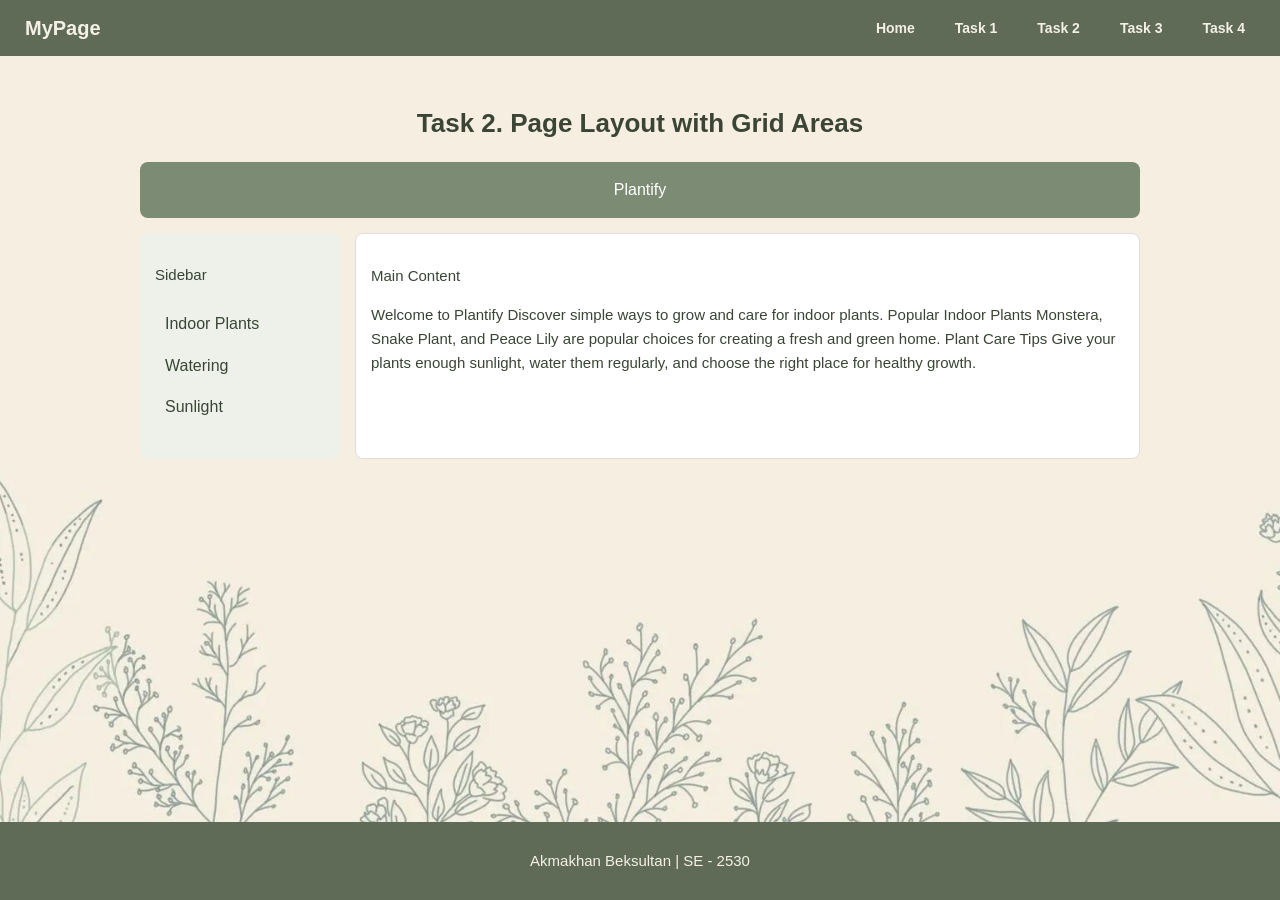
==== task2.html @ cc82477f "Add files via upload" ====
<!DOCTYPE html>
<html lang="en">
<head>
  <meta charset="UTF-8">
  <title>Task 2 - Page Layout with Grid</title>
  <link rel="stylesheet" href="style.css">
</head>
<body>

  <header>
    <div class="logo">MyPage</div>
    <nav>
      <ul>
        <li><a href="task0.html">Home</a></li>
        <li><a href="task1.html">Task 1</a></li>
        <li><a href="task2.html">Task 2</a></li>
        <li><a href="task3.html">Task 3</a></li>
        <li><a href="task4.html">Task 4</a></li>
      </ul>
    </nav>
  </header>

  <main>
    <h1>Task 2. Page Layout with Grid Areas</h1>

    <div class="grid-layout">

      <div class="grid-header">Plantify</div>

      <div class="grid-sidebar">
        <p>Sidebar</p>
        <ul>
          <li><a href="https://www.rhs.org.uk/plants"> Indoor Plants</a></li>
          <li><a href="https://www.rhs.org.uk/houseplants/watering">Watering</a></li>
          <li><a href="https://www.rhs.org.uk/houseplants/light">Sunlight</a></li>
        </ul>
      </div>

      <div class="grid-main">
        <p>Main Content</p>
        <p>Welcome to Plantify
        Discover simple ways to grow and care for indoor plants.
        
        Popular Indoor Plants
        Monstera, Snake Plant, and Peace Lily are popular choices for creating a fresh and green home.
        
        Plant Care Tips
        Give your plants enough sunlight, water them regularly, and choose the right place for healthy growth.</p>
  </main>

  <footer>
    <p> Akmakhan Beksultan | SE - 2530</p>
  </footer>

</body>
</html>
---- style.css ----
/* Assignment 2 - Advanced CSS (Flexbox & Grid) */
/* Student: Write your full name */
/* Group: Write your group */

html {
  height: 100%;
}

body {
  min-height: 100%;
  display: flex;
  flex-direction: column;
  margin: 0;
  padding: 0;
  font-family: 'Segoe UI', Arial, sans-serif;
  line-height: 1.6;
  color: #3a4535;
  background-color: #e8dfc8;
  background-image: url('i.jfif');
  background-size: cover;
  background-position: center;
  background-repeat: no-repeat;
  background-attachment: fixed;
}

/* ===== Task 0: Navigation Bar (Flexbox) ===== */

header {
  display: flex;
  flex-direction: row;
  justify-content: space-between;
  align-items: center;
  background-color: #5f6b56;
  padding: 12px 25px;
}

.logo {
  color: #f4f0e6;
  font-size: 20px;
  font-weight: bold;
  text-decoration: none;
}

nav ul {
  display: flex;
  flex-direction: row;
  align-items: center;
  gap: 20px;
  list-style: none;
  margin: 0;
  padding: 0;
}

nav ul li a {
  color: #f4f0e6;
  text-decoration: none;
  font-size: 14px;
  font-weight: bold;
  padding: 6px 10px;
}

nav ul li a:hover {
  background-color: #7c8b74;
  border-radius: 5px;
}

/* ===== Page content wrapper ===== */

main {
  flex-grow: 1;
  display: flex;
  flex-direction: column;
  align-items: center;
  padding: 30px 20px;
}

.page-card {
  background-color: #ffffff;
  border: 1px solid #eeeeee;
  border-radius: 10px;
  box-shadow: 0 2px 8px rgba(0, 0, 0, 0.1);
  padding: 25px 30px;
  max-width: 600px;
  width: 100%;
  text-align: center;
  box-sizing: border-box;
}

h1 {
  text-align: center;
  font-size: 26px;
  color: #3a4535;
}

p {
  font-size: 15px;
  line-height: 1.6;
}

button {
  padding: 8px 18px;
  background-color: #5f6b56;
  color: #ffffff;
  border: none;
  border-radius: 6px;
  font-size: 14px;
  cursor: pointer;
}

button:hover {
  background-color: #3a4535;
}

footer {
  text-align: center;
  padding: 12px;
  background-color: #5f6b56;
  color: #f4f0e6;
}

/* ===== Task 1: Card Row (Flexbox) ===== */

.card-container {
  display: flex;
  flex-direction: row;
  justify-content: center;
  align-items: stretch;
  flex-wrap: wrap;
  gap: 20px;
  max-width: 1000px;
  width: 100%;
}
.card {
  width: 430px;
  min-height: 430px;
}

.card {
  display: flex;
  flex-direction: column;
  align-items: center;
  flex-basis: 250px;
  flex-grow: 1;
  background-color: #ffffff;
  border: 1px solid #dddddd;
  border-radius: 10px;
  padding: 15px;
  text-align: center;
  box-shadow: 0 2px 8px rgba(0, 0, 0, 0.1);
}

.card img {
  width: 100%;
  height: 190px;
  border-radius: 8px;
}

.card:hover {
  transform: translateY(-6px);
  box-shadow: 0 6px 14px rgba(0, 0, 0, 0.15);
}

/* ===== Task 2: Page Layout (Grid) ===== */

.grid-layout {
  display: grid;
  grid-template-columns: 200px 1fr;
  grid-template-rows: auto 1fr auto;
  grid-template-areas:
    "header header"
    "sidebar main"
    "footer footer";
  gap: 15px;
  max-width: 1000px;
  width: 100%;
}

.grid-header {
  grid-area: header;
  background-color: #7c8b74;
  color: #ffffff;
  padding: 15px;
  border-radius: 8px;
  text-align: center;
}

.grid-sidebar {
  grid-area: sidebar;
  background-color: #eef1e9;
  padding: 15px;
  border-radius: 8px;
}

.grid-sidebar ul {
  list-style: none;
  padding: 0;
}

.grid-sidebar a {
  display: block;
  padding: 8px 10px;
  color: #3a4535;
  text-decoration: none;
  border-radius: 6px;
}

.grid-sidebar a:hover {
  background-color: #7c8b74;
  color: #ffffff;
}

.grid-main {
  grid-area: main;
  background-color: #ffffff;
  border: 1px solid #dddddd;
  padding: 15px;
  border-radius: 8px;
}

.grid-footer {
  grid-area: footer;
  background-color: #7c8b74;
  color: #ffffff;
  padding: 15px;
  border-radius: 8px;
  text-align: center;
}

/* ===== Task 3: Image Gallery (Grid) ===== */

.gallery {
  display: grid;
  grid-template-columns: repeat(3, 1fr);
  gap: 15px;
  max-width: 900px;
  width: 100%;
}

.gallery-item {
  position: relative;
  border-radius: 8px;
  overflow: hidden;
}

.gallery-item img {
  width: 100%;
  height: 150px;
  border-radius: 8px;
}

.gallery-caption {
  display: none;
  position: absolute;
  bottom: 0;
  left: 0;
  width: 100%;
  background-color: rgba(58, 69, 53, 0.75);
  color: #ffffff;
  text-align: center;
  padding: 6px 0;
}

.gallery-item:hover .gallery-caption {
  display: block;
}

/* ===== Task 4: Portfolio Page (Flexbox + Grid) ===== */

.portfolio-layout {
  display: grid;
  grid-template-columns: 2fr 1fr;
  gap: 20px;
  max-width: 1000px;
  width: 100%;
}

.portfolio-projects {
  display: flex;
  flex-direction: column;
  gap: 15px;
}

.project-card {
  display: flex;
  flex-direction: column;
  align-items: flex-start;
  background-color: #ffffff;
  border: 1px solid #dddddd;
  border-radius: 10px;
  padding: 15px;
  box-shadow: 0 2px 8px rgba(0, 0, 0, 0.1);
}

.portfolio-info {
  background-color: #eef1e9;
  border-radius: 10px;
  padding: 15px;
  align-self: flex-start;
}
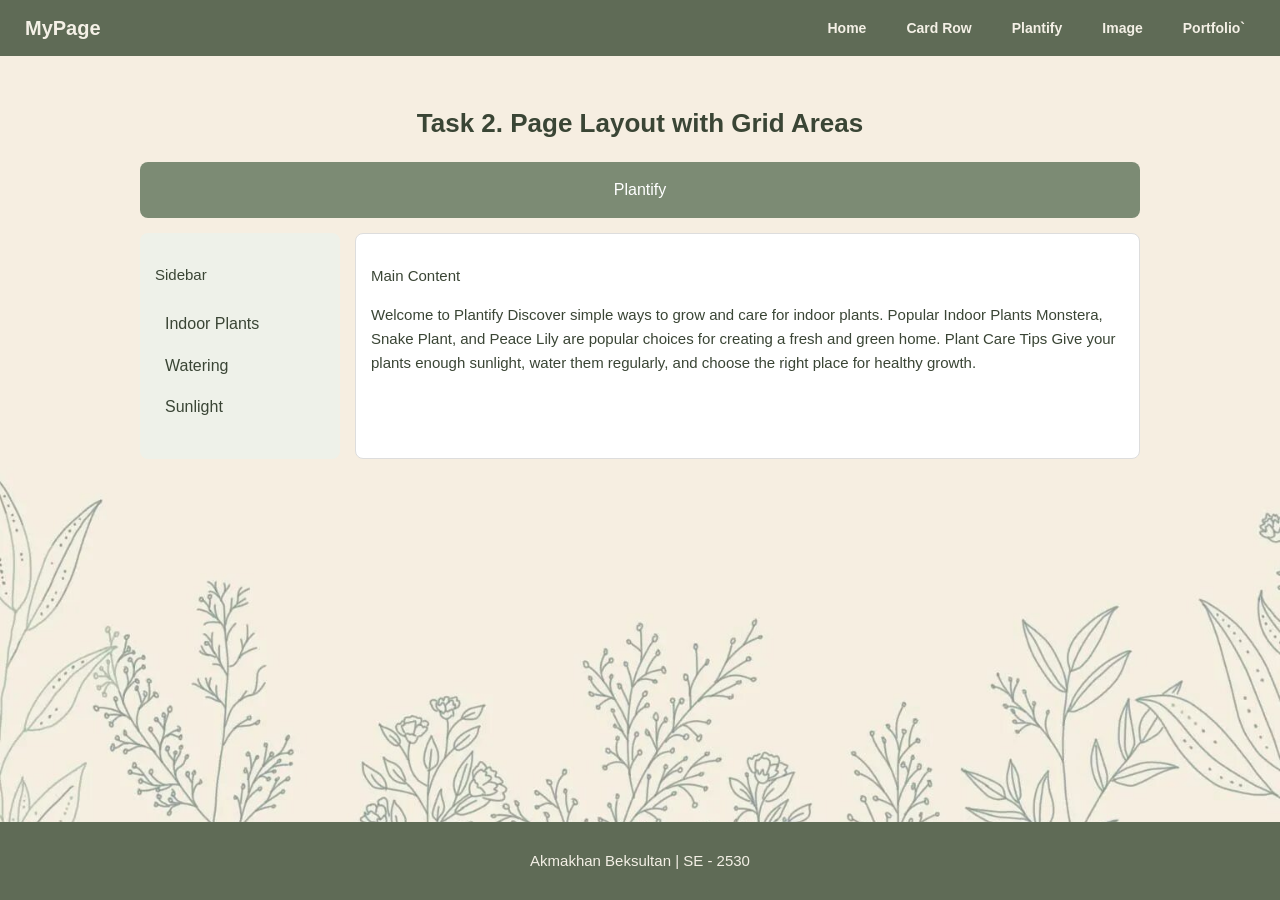
==== commit 73206f4c: "Fix navigation links and update HTML structure" ====
--- a/task2.html
+++ b/task2.html
@@ -11,11 +11,11 @@
     <div class="logo">MyPage</div>
     <nav>
       <ul>
-        <li><a href="task0.html">Home</a></li>
-        <li><a href="task1.html">Task 1</a></li>
-        <li><a href="task2.html">Task 2</a></li>
-        <li><a href="task3.html">Task 3</a></li>
-        <li><a href="task4.html">Task 4</a></li>
+        <li><a href="index.html">Home</a></li>
+        <li><a href="task1.html">Card Row</a></li>
+        <li><a href="task2.html">Plantify</a></li>
+        <li><a href="task3.html">Image</a></li>
+        <li><a href="task4.html">Portfolio`</a></li>
       </ul>
     </nav>
   </header>
@@ -53,4 +53,4 @@
   </footer>
 
 </body>
-</html>+</html>
